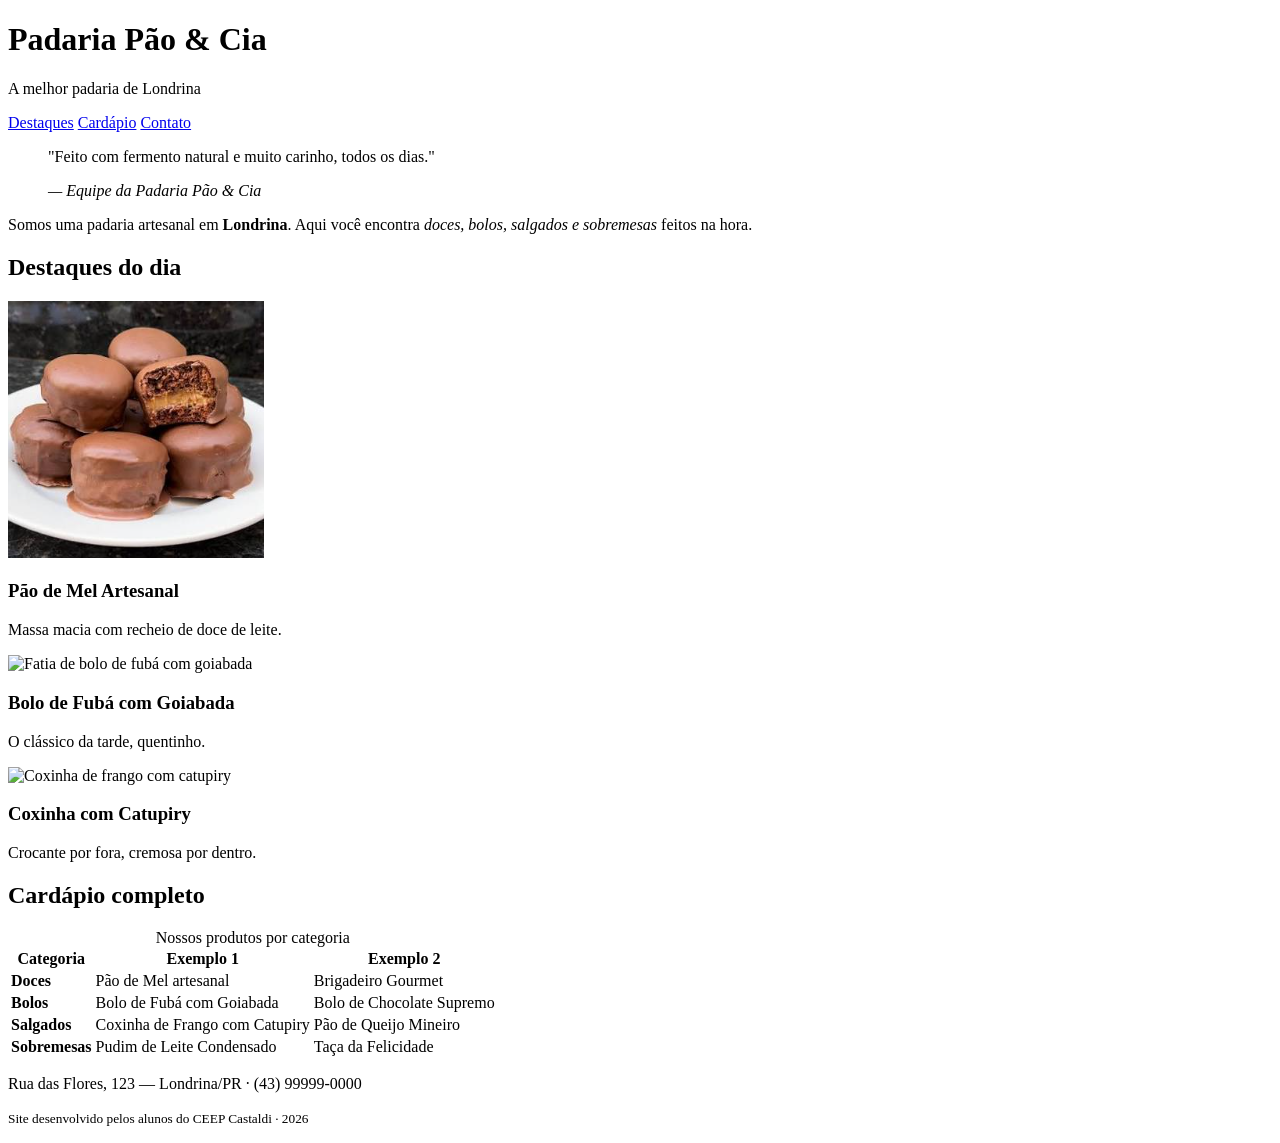
==== index.html @ 23778d7c "ok" ====
<!DOCTYPE html>
<html lang="pt-BR">
<head>
    <meta charset="UTF-8">
    <meta name="viewport" content="width=device-width, initial-scale=1.0">
    <title>Padaria em Londrina</title>
    <link rel="stylesheet" href="style.css">
</head>
<body>

    <!-- CABEÇALHO: identidade + menu de navegação -->
    <header class="cabecalho">
        <h1>Padaria Pão &amp; Cia</h1>
        <p class="subtitulo">A melhor padaria de Londrina</p>
        <nav class="menu">
            <a href="#destaques">Destaques</a>
            <a href="#cardapio">Cardápio</a>
            <a href="#contato">Contato</a>
        </nav>
    </header>

    <main>

        <!-- APRESENTAÇÃO: tags de autoria (blockquote, cite, strong, em) -->
        <section class="intro">
            <blockquote>
                <p>"Feito com fermento natural e muito carinho, todos os dias."</p>
                <cite>— Equipe da Padaria Pão &amp; Cia</cite>
            </blockquote>
            <p>Somos uma padaria artesanal em <strong>Londrina</strong>. Aqui você encontra
               <em>doces, bolos, salgados e sobremesas</em> feitos na hora.</p>
        </section>

        <!-- DESTAQUES: cards em Flexbox -->
        <section id="destaques" class="destaques">
            <h2>Destaques do dia</h2>
            <div class="cards">
                <article class="card">
                    <!-- Troque a URL abaixo pelo caminho da sua foto: src="img/pao-de-mel.jpg" -->
                    <img src="paodemel2" alt="Pão de mel artesanal coberto com chocolate">
                    <h3>Pão de Mel Artesanal</h3>
                    <p>Massa macia com recheio de doce de leite.</p>
                </article>
                <article class="card">
                    <img src="https://placehold.co/300x200?text=Bolo+de+Fuba" alt="Fatia de bolo de fubá com goiabada">
                    <h3>Bolo de Fubá com Goiabada</h3>
                    <p>O clássico da tarde, quentinho.</p>
                </article>
                <article class="card">
                    <img src="https://placehold.co/300x200?text=Coxinha" alt="Coxinha de frango com catupiry">
                    <h3>Coxinha com Catupiry</h3>
                    <p>Crocante por fora, cremosa por dentro.</p>
                </article>
            </div>
        </section>

        <!-- CARDÁPIO: a tabela original, agora semântica e estilizada -->
        <section id="cardapio" class="cardapio">
            <h2>Cardápio completo</h2>
            <table class="tabela-cardapio">
                <caption>Nossos produtos por categoria</caption>
                <thead>
                    <tr>
                        <th scope="col">Categoria</th>
                        <th scope="col">Exemplo 1</th>
                        <th scope="col">Exemplo 2</th>
                    </tr>
                </thead>
                <tbody>
                    <tr>
                        <td><strong>Doces</strong></td>
                        <td>Pão de Mel artesanal</td>
                        <td>Brigadeiro Gourmet</td>
                    </tr>
                    <tr>
                        <td><strong>Bolos</strong></td>
                        <td>Bolo de Fubá com Goiabada</td>
                        <td>Bolo de Chocolate Supremo</td>
                    </tr>
                    <tr>
                        <td><strong>Salgados</strong></td>
                        <td>Coxinha de Frango com Catupiry</td>
                        <td>Pão de Queijo Mineiro</td>
                    </tr>
                    <tr>
                        <td><strong>Sobremesas</strong></td>
                        <td>Pudim de Leite Condensado</td>
                        <td>Taça da Felicidade</td>
                    </tr>
                </tbody>
            </table>
        </section>

    </main>

    <!-- RODAPÉ -->
    <footer id="contato" class="rodape">
        <p>Rua das Flores, 123 — Londrina/PR · (43) 99999-0000</p>
        <p><small>Site desenvolvido pelos alunos do CEEP Castaldi · 2026</small></p>
    </footer>

</body>
</html>
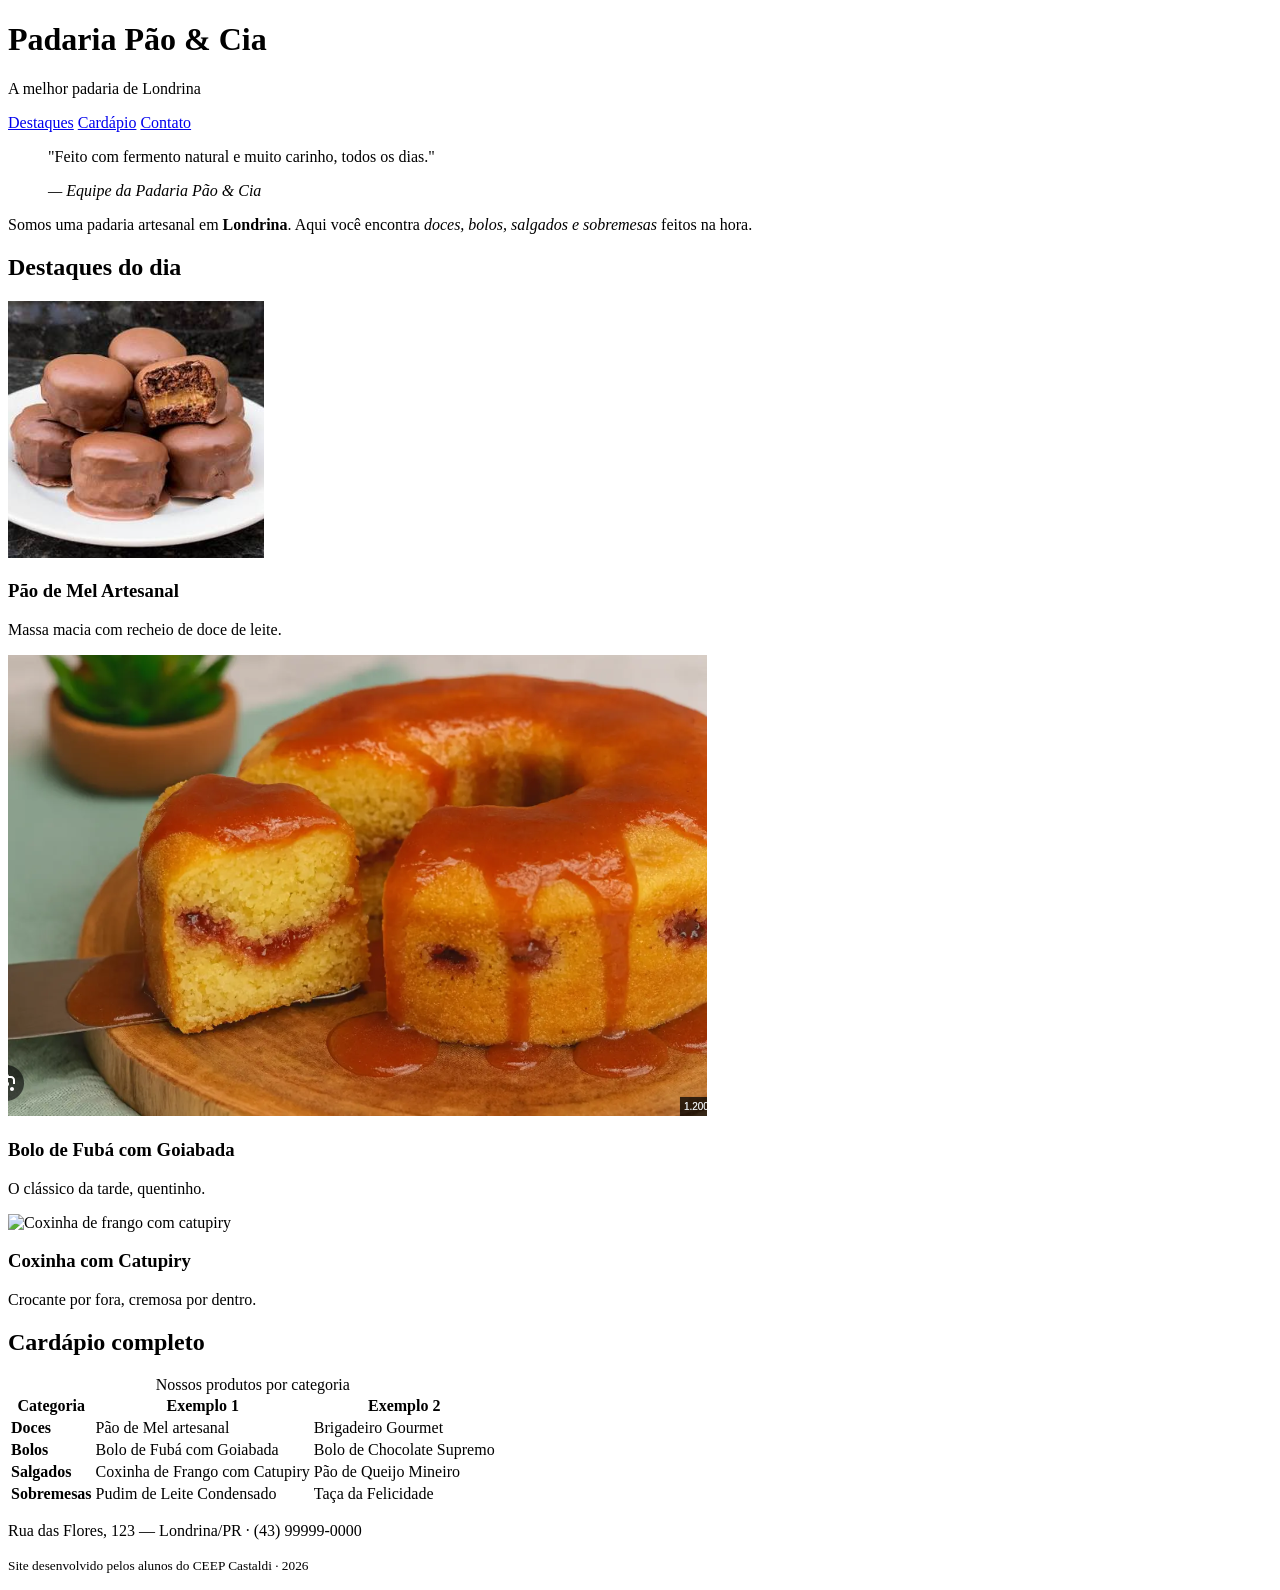
==== commit fd592bd3: "ok" ====
--- a/index.html
+++ b/index.html
@@ -42,7 +42,7 @@
                     <p>Massa macia com recheio de doce de leite.</p>
                 </article>
                 <article class="card">
-                    <img src="https://placehold.co/300x200?text=Bolo+de+Fuba" alt="Fatia de bolo de fubá com goiabada">
+                    <img src="bolodefubacomgoiabada" alt="Fatia de bolo de fubá com goiabada">
                     <h3>Bolo de Fubá com Goiabada</h3>
                     <p>O clássico da tarde, quentinho.</p>
                 </article>
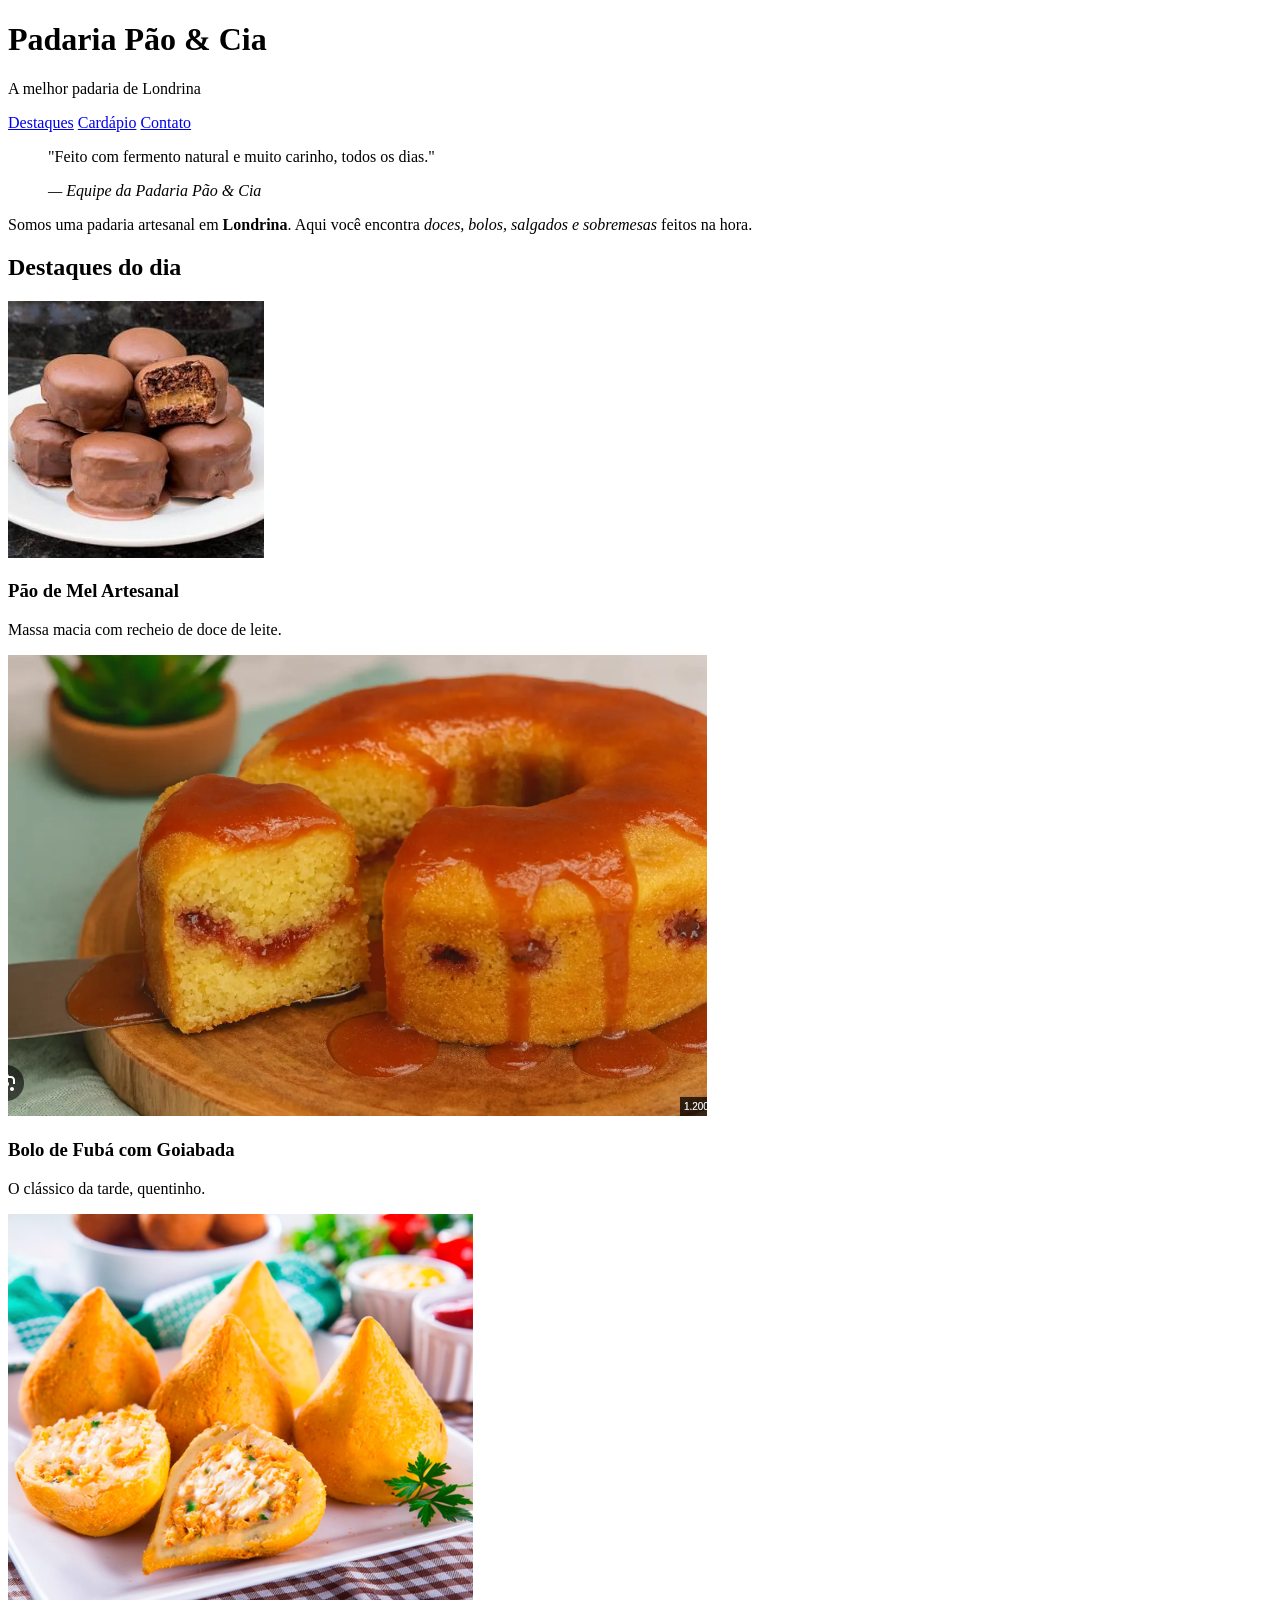
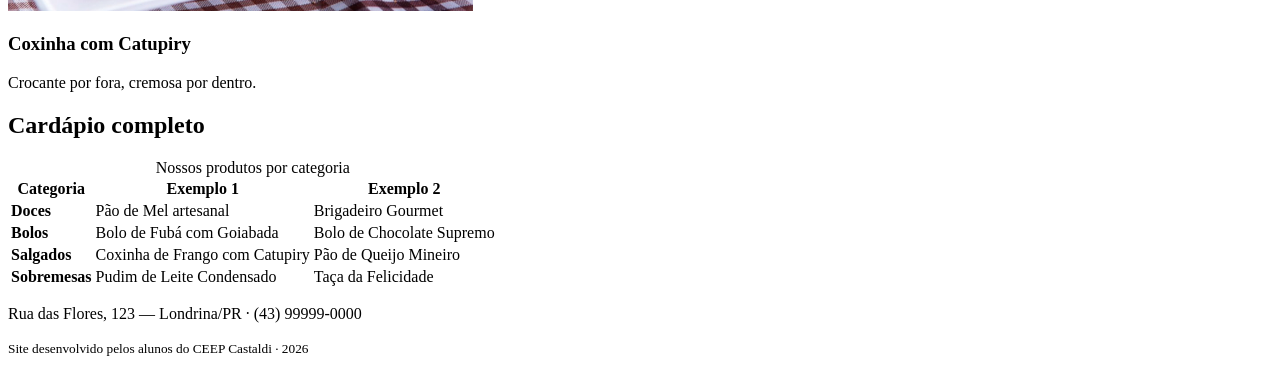
==== commit 10403df9: "ok" ====
--- a/index.html
+++ b/index.html
@@ -47,7 +47,7 @@
                     <p>O clássico da tarde, quentinho.</p>
                 </article>
                 <article class="card">
-                    <img src="https://placehold.co/300x200?text=Coxinha" alt="Coxinha de frango com catupiry">
+                    <img src="coxinhadefrango" alt="Coxinha de frango com catupiry">
                     <h3>Coxinha com Catupiry</h3>
                     <p>Crocante por fora, cremosa por dentro.</p>
                 </article>
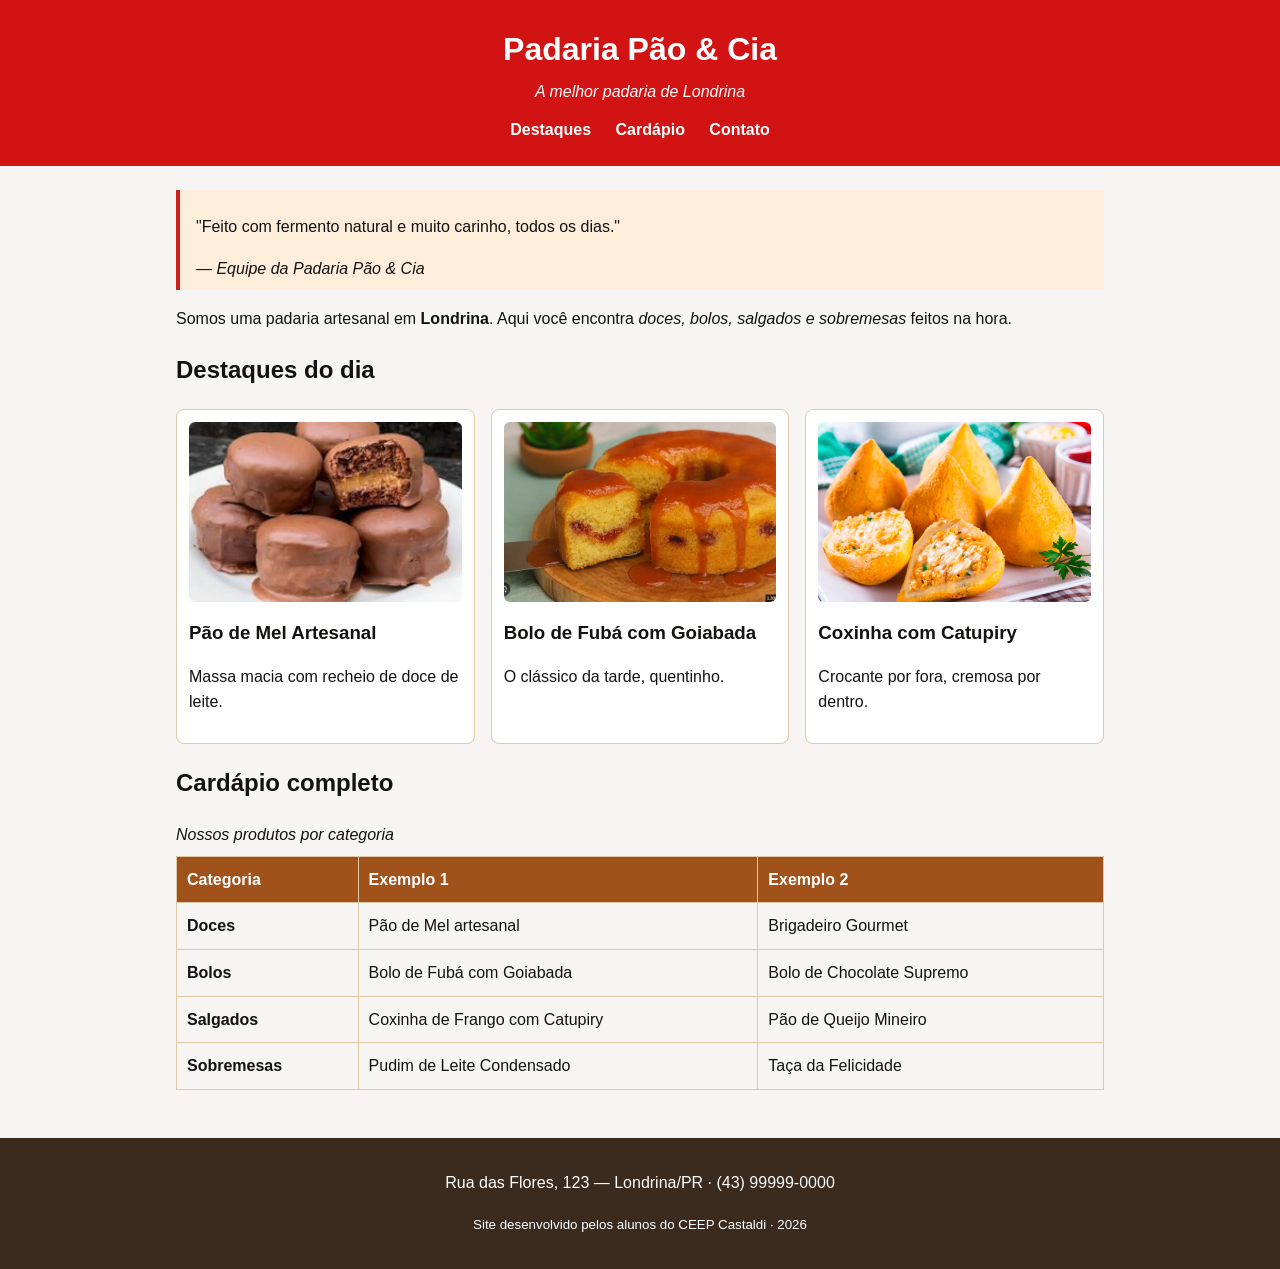
==== commit b2682ec4: "OK" ====
--- a/index.html
+++ b/index.html
@@ -14,7 +14,7 @@
         <p class="subtitulo">A melhor padaria de Londrina</p>
         <nav class="menu">
             <a href="#destaques">Destaques</a>
-            <a href="#cardapio">Cardápio</a>
+            <a href="cardapio.html">Cardápio</a>
             <a href="#contato">Contato</a>
         </nav>
     </header>
--- a/style.css
+++ b/style.css
@@ -0,0 +1,119 @@
+/* =========================================================
+   PADARIA PÃO & CIA — CSS do Encontro 1
+   Paleta com contraste aprovado no padrão WCAG AA
+   ========================================================= */
+
+/* box-sizing: a largura já inclui padding e borda (Box Model) */
+* {
+    box-sizing: border-box;
+}
+
+body {
+    font-family: 'Lucida Sans', 'Lucida Sans Regular', 'Lucida Grande', 'Lucida Sans Unicode', Geneva, Verdana, sans-serif, Helvetica, sans-serif;
+    line-height: 1.6;
+    margin: 0;
+    color: #131211;             /* marrom escuro (texto) */
+    background-color: #f7f4f4;  /* creme (fundo) */
+}
+
+/* ===== Cabeçalho ===== */
+.cabecalho {
+    background-color: #d11313;  /* âmbar escuro — texto branco tem contraste AA */
+    color: #FFFFFF;
+    text-align: center;
+    padding: 24px 16px;
+}
+
+.cabecalho h1 {
+    margin: 0;
+}
+
+.subtitulo {
+    margin: 4px 0 12px;
+    font-style: italic;
+}
+
+.menu a {
+    color: #FFFFFF;
+    text-decoration: none;
+    margin: 0 10px;
+    font-weight: bold;
+}
+
+.menu a:hover {
+    text-decoration: underline;
+}
+
+/* ===== Área central ===== */
+main {
+    max-width: 960px;
+    margin: 0 auto;    /* centraliza a página */
+    padding: 24px 16px;
+}
+
+blockquote {
+    border-left: 4px solid #ca2317;
+    margin: 0 0 16px;
+    padding: 8px 16px;
+    background-color: #FDEEDC;
+}
+
+/* ===== Cards de destaque (Flexbox) ===== */
+.cards {
+    display: flex;         /* coloca os cards lado a lado */
+    flex-wrap: wrap;       /* quebra a linha em telas menores */
+    gap: 16px;             /* espaço entre os cards */
+}
+
+.card {
+    flex: 1 1 250px;       /* cresce, encolhe, largura base 250px */
+    border: 1px solid #E0C9A6;
+    border-radius: 8px;
+    padding: 12px;
+    background-color: #FFFFFF;
+}
+
+.card img {
+    width: 100%;
+    height: 180px;
+    object-fit: cover;     /* recorta a imagem sem deformar */
+    border-radius: 6px;
+}
+
+.card h3 {
+    margin: 8px 0 4px;
+}
+
+/* ===== Tabela do cardápio ===== */
+.tabela-cardapio {
+    width: 100%;
+    border-collapse: collapse;   /* junta as bordas das células */
+    margin-top: 8px;
+}
+
+.tabela-cardapio caption {
+    text-align: left;
+    font-style: italic;
+    margin-bottom: 8px;
+}
+
+.tabela-cardapio th,
+.tabela-cardapio td {
+    border: 1px solid #E0C9A6;
+    padding: 10px;
+    text-align: left;
+}
+
+.tabela-cardapio thead {
+    background-color: #A0521A;
+    color: #FFFFFF;
+}
+
+/* ===== Rodapé ===== */
+.rodape {
+    background-color: #3B2A1E;
+    color: #FFFFFF;
+    text-align: center;
+    padding: 16px;
+    margin-top: 24px;
+}
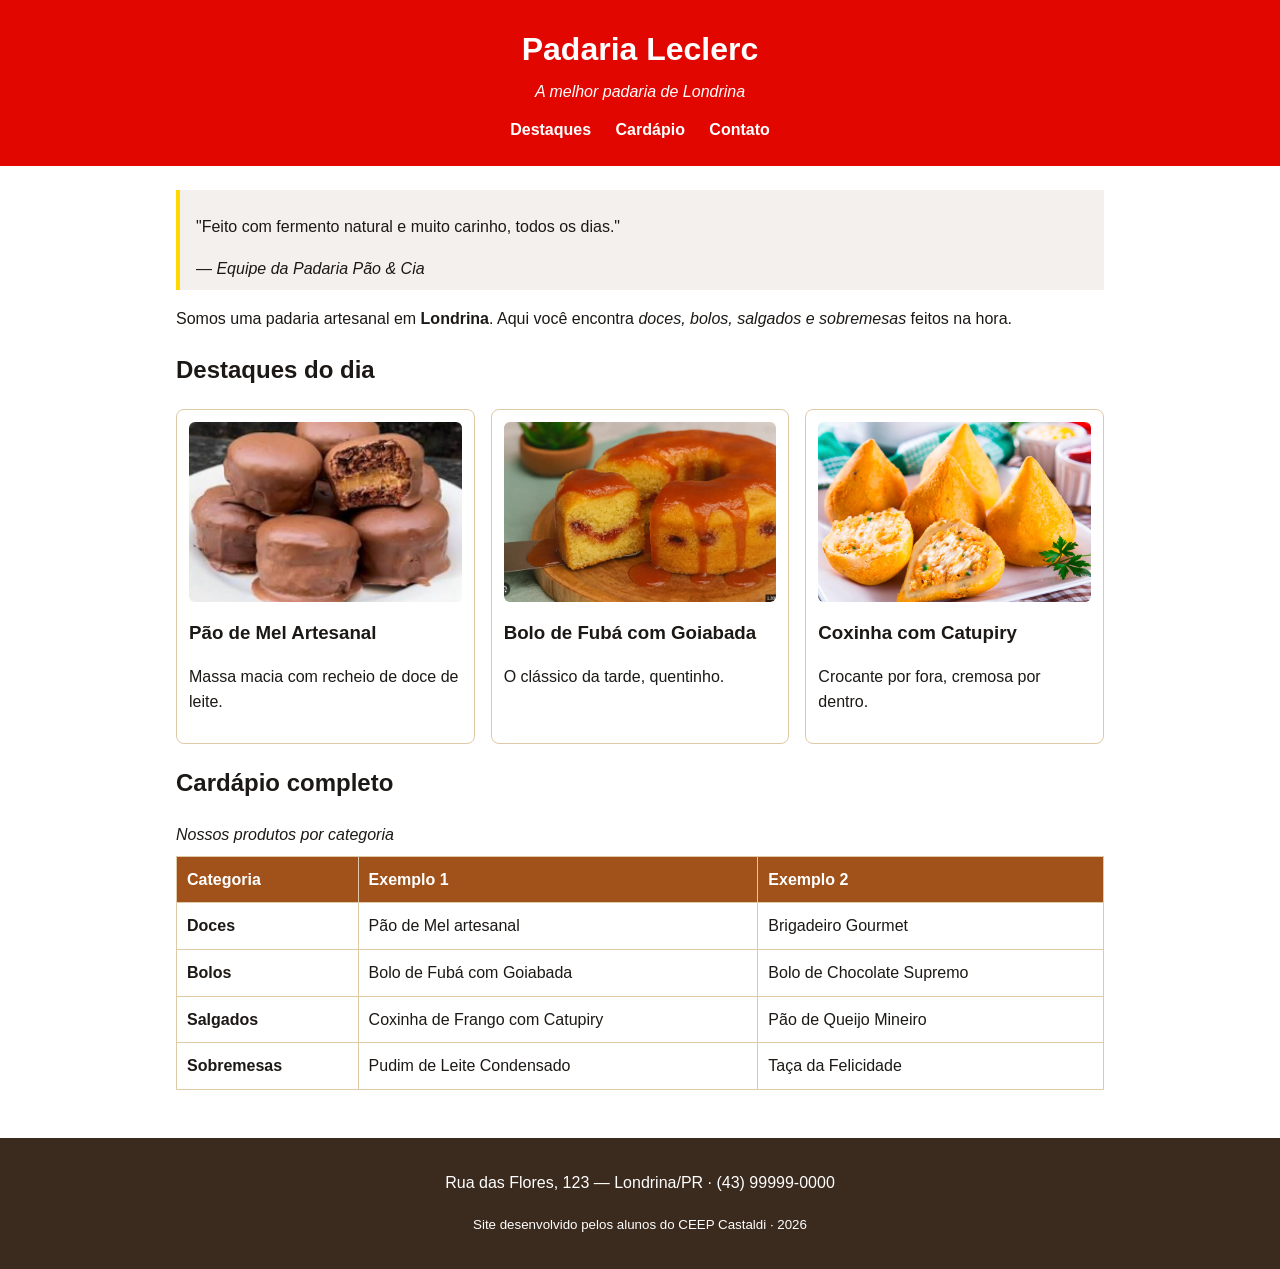
==== commit 0d2c0773: "ok" ====
--- a/index.html
+++ b/index.html
@@ -10,10 +10,10 @@
 
     <!-- CABEÇALHO: identidade + menu de navegação -->
     <header class="cabecalho">
-        <h1>Padaria Pão &amp; Cia</h1>
+        <h1>Padaria Leclerc</h1>
         <p class="subtitulo">A melhor padaria de Londrina</p>
         <nav class="menu">
-            <a href="#destaques">Destaques</a>
+            <a href="destaques.html">Destaques</a>
             <a href="cardapio.html">Cardápio</a>
             <a href="#contato">Contato</a>
         </nav>
--- a/style.css
+++ b/style.css
@@ -1,5 +1,5 @@
 /* =========================================================
-   PADARIA PÃO & CIA — CSS do Encontro 1
+   PADARIA LECLERC — CSS do Encontro 1
    Paleta com contraste aprovado no padrão WCAG AA
    ========================================================= */
 
@@ -12,13 +12,13 @@
     font-family: 'Lucida Sans', 'Lucida Sans Regular', 'Lucida Grande', 'Lucida Sans Unicode', Geneva, Verdana, sans-serif, Helvetica, sans-serif;
     line-height: 1.6;
     margin: 0;
-    color: #131211;             /* marrom escuro (texto) */
-    background-color: #f7f4f4;  /* creme (fundo) */
+    color: #1c1815;             /* marrom escuro (texto) */
+    background-color: #FFFFFF;  /* creme (fundo) */
 }
 
 /* ===== Cabeçalho ===== */
 .cabecalho {
-    background-color: #d11313;  /* âmbar escuro — texto branco tem contraste AA */
+    background-color: #e10600;  /* âmbar escuro — texto branco tem contraste AA */
     color: #FFFFFF;
     text-align: center;
     padding: 24px 16px;
@@ -52,10 +52,10 @@
 }
 
 blockquote {
-    border-left: 4px solid #ca2317;
+    border-left: 4px solid #ffd800;
     margin: 0 0 16px;
     padding: 8px 16px;
-    background-color: #FDEEDC;
+    background-color: #f3f0ee;
 }
 
 /* ===== Cards de destaque (Flexbox) ===== */
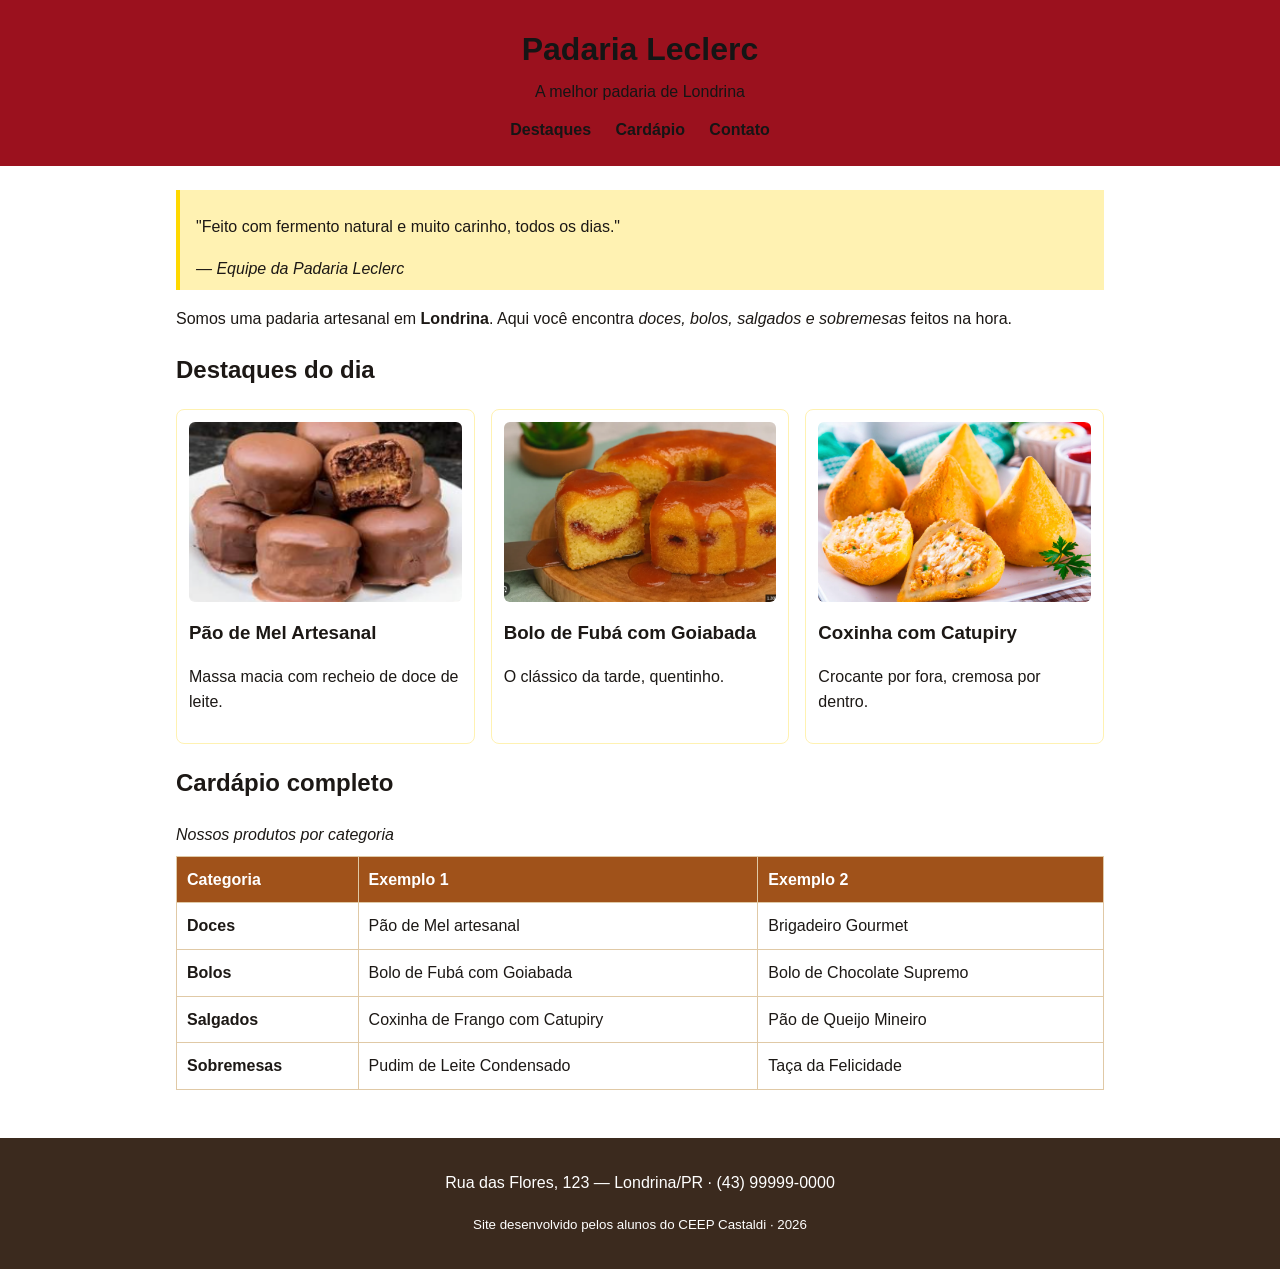
==== commit 70dd061a: "ok" ====
--- a/index.html
+++ b/index.html
@@ -25,7 +25,7 @@
         <section class="intro">
             <blockquote>
                 <p>"Feito com fermento natural e muito carinho, todos os dias."</p>
-                <cite>— Equipe da Padaria Pão &amp; Cia</cite>
+                <cite>— Equipe da Padaria Leclerc</cite>
             </blockquote>
             <p>Somos uma padaria artesanal em <strong>Londrina</strong>. Aqui você encontra
                <em>doces, bolos, salgados e sobremesas</em> feitos na hora.</p>
--- a/style.css
+++ b/style.css
@@ -18,8 +18,8 @@
 
 /* ===== Cabeçalho ===== */
 .cabecalho {
-    background-color: #e10600;  /* âmbar escuro — texto branco tem contraste AA */
-    color: #FFFFFF;
+    background-color: #9b111e;  /* âmbar escuro — texto branco tem contraste AA */
+    color: #151515;
     text-align: center;
     padding: 24px 16px;
 }
@@ -30,11 +30,11 @@
 
 .subtitulo {
     margin: 4px 0 12px;
-    font-style: italic;
+    font-style: sans-serif;
 }
 
 .menu a {
-    color: #FFFFFF;
+    color: #151515;
     text-decoration: none;
     margin: 0 10px;
     font-weight: bold;
@@ -55,7 +55,7 @@
     border-left: 4px solid #ffd800;
     margin: 0 0 16px;
     padding: 8px 16px;
-    background-color: #f3f0ee;
+    background-color: #fff2b2;
 }
 
 /* ===== Cards de destaque (Flexbox) ===== */
@@ -67,7 +67,7 @@
 
 .card {
     flex: 1 1 250px;       /* cresce, encolhe, largura base 250px */
-    border: 1px solid #E0C9A6;
+    border: 1px solid #fff2b2;
     border-radius: 8px;
     padding: 12px;
     background-color: #FFFFFF;
